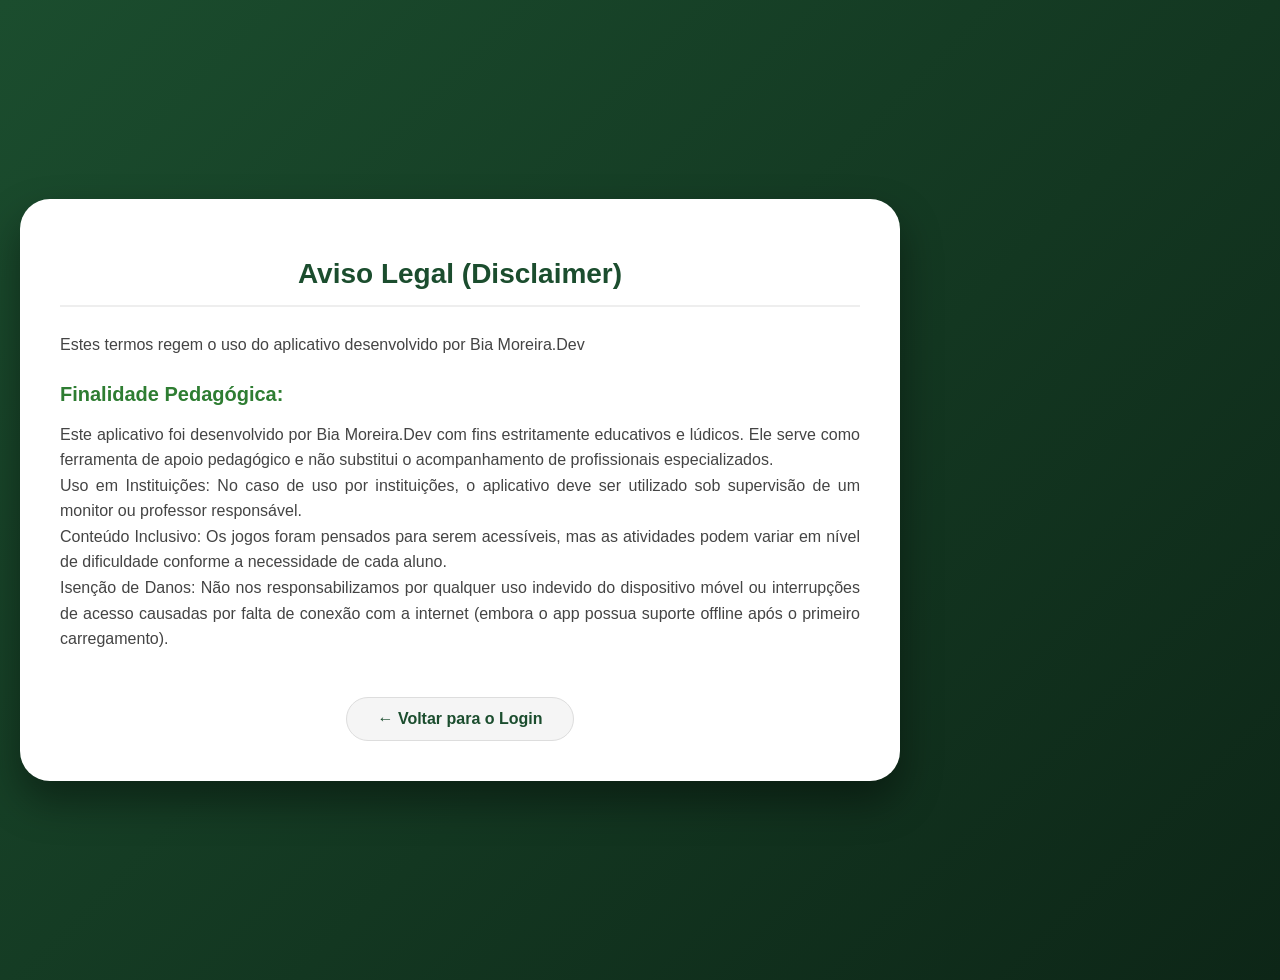
==== disclaimer.html @ 304348ff "App Pwa com jogos educativos Um Progressive Web App (PWA) de jogos educativos infantis, desenvolvido" ====
<!doctype html>
<html lang="pt-br">
  <head>
    <meta charset="UTF-8" />
    <meta name="viewport" content="width=device-width, initial-scale=1.0" />
    <title>Termos de Uso - Bia Moreira.Dev</title>
    <link rel="stylesheet" href="style.css" />
  </head>
  <body class="body-legal">
    <div class="card-legal">
      <h1>Aviso Legal (Disclaimer)</h1>

      <p>
        Estes termos regem o uso do aplicativo desenvolvido por Bia Moreira.Dev
      </p>

      <h2>Finalidade Pedagógica:</h2>
      <p>
        Este aplicativo foi desenvolvido por Bia Moreira.Dev com fins
        estritamente educativos e lúdicos. Ele serve como ferramenta de apoio
        pedagógico e não substitui o acompanhamento de profissionais
        especializados. <br />Uso em Instituições: No caso de uso por
        instituições, o aplicativo deve ser utilizado sob supervisão de um
        monitor ou professor responsável. <br />Conteúdo Inclusivo: Os jogos
        foram pensados para serem acessíveis, mas as atividades podem variar em
        nível de dificuldade conforme a necessidade de cada aluno. <br />Isenção
        de Danos: Não nos responsabilizamos por qualquer uso indevido do
        dispositivo móvel ou interrupções de acesso causadas por falta de
        conexão com a internet (embora o app possua suporte offline após o
        primeiro carregamento).
      </p>

      <div style="text-align: center">
        <a href="login.html" class="btn-voltar">← Voltar para o Login</a>
      </div>
    </div>
  </body>
</html>
---- style.css ----
/* ========================================================= */
/* 1. BASE E BARRA VERDE (COM AS SUAS CLASSES)               */
/* ========================================================= */
body {
    font-family: 'Inter', sans-serif;
    background-color: #f4fdf4;
    margin: 0;
    padding: 0;
    display: flex;
    flex-direction: column;
    align-items: center;
    overflow-x: hidden;
}

.barra-navegacao {
    width: 100%;
    background-color: #2e7d32;
    box-shadow: 0 2px 5px rgba(0,0,0,0.1);
    margin-bottom: 20px;
    display: flex;
    justify-content: center;
}

.nav-links {
    display: flex;
    justify-content: center;
    gap: 20px;
    padding: 15px 10px;
    flex-wrap: wrap;
}

.nav-links a { 
    color: white; 
    text-decoration: none; 
    font-weight: bold; 
    font-size: 18px; 
    padding: 5px 10px;
    transition: 0.3s;
}

.nav-links a.ativo, 
.nav-links a:hover { 
    border-bottom: 3px solid #a5d6a7; 
    color: #a5d6a7; 
}

/* ========================================================= */
/* 2. ALINHAMENTO DO TÍTULO E LAYOUT GERAL                   */
/* ========================================================= */
.main-content {
    display: flex;
    justify-content: center;
    width: 100%;
    padding: 20px;
    box-sizing: border-box;
}

.centralizador-jogo {
    display: flex;
    flex-direction: column;
    align-items: flex-start; /* Alinha o título exatamente no começo do grid */
}

.titulo-jogo { 
    color: #2e7d32; 
    margin-top: 0; 
    margin-bottom: 20px; 
    font-size: 28px; 
}

.layout-horizontal { 
    display: flex !important; 
    gap: 25px; 
    align-items: flex-start; 
}

/* ========================================================= */
/* 3. GRIDS DO CAÇA-PALAVRAS (FÁCIL, MÉDIO E DIFÍCIL)        */
/* ========================================================= */
.grid-8x8 { display: grid !important; grid-template-columns: repeat(8, 45px); grid-template-rows: repeat(13, 45px); gap: 6px; background: #e8f5e9; padding: 12px; border-radius: 12px; border: 4px solid #2e7d32; }
.grid-8x8 .letra { width: 45px; height: 45px; font-size: 20px; }

.grid-10x15 { display: grid !important; grid-template-columns: repeat(10, 38px); grid-template-rows: repeat(15, 38px); gap: 5px; background: #e8f5e9; padding: 10px; border-radius: 10px; border: 3px solid #2e7d32; }
.grid-10x15 .letra { width: 38px; height: 38px; font-size: 18px; }

.grid-12x16 { display: grid !important; grid-template-columns: repeat(12, 32px); grid-template-rows: repeat(16, 32px); gap: 3px; background: #e8f5e9; padding: 8px; border-radius: 8px; border: 3px solid #2e7d32; }
.grid-12x16 .letra { width: 32px; height: 32px; font-size: 15px; }

.letra { background: white; display: flex; align-items: center; justify-content: center; font-weight: bold; cursor: pointer; border-radius: 4px; user-select: none; }
.letra.selecionada { background-color: #ffeb3b; }
.letra.correta { background-color: #4caf50 !important; color: white !important; }


.cabecalho {
    text-align: center;
    width: 100%;
    margin-bottom: 20px;
}

.cabecalho h1 { color: #2e7d32; margin-bottom: 5px; }
.cabecalho p { margin-top: 0; color: #555; }

/* O seu grid original */
.tabuleiro {
    display: grid !important;
    grid-template-columns: repeat(4, 130px); /* 4 colunas */
    gap: 15px;
    justify-content: center;
    margin-top: 20px;
    width: 100%;
}

/* Estrutura 3D para a carta girar */
.carta {
    width: 130px;
    height: 180px;
    perspective: 1000px; /* Dá o efeito de profundidade 3D */
    cursor: pointer;
}

.carta-conteudo {
    width: 100%;
    height: 100%;
    position: relative;
    transition: transform 0.6s;
    transform-style: preserve-3d; /* Permite o giro frente/verso */
}

/* Classe que o  JS provavelmente adiciona quando a carta é clicada */
.carta.virada .carta-conteudo {
    transform: rotateY(180deg);
}

/* Estilo comum para as duas faces (frente e verso) */
.face {
    position: absolute;
    width: 100%;
    height: 100%;
    backface-visibility: hidden; /* Esconde as costas da carta */
    display: flex;
    align-items: center;
    justify-content: center;
    border-radius: 15px;
    box-shadow: 2px 4px 8px rgba(0,0,0,0.1);
}

/* O verso da carta (com a patinha) */
.face-capa {
    background-color: #4caf50;
    font-size: 50px;
}

/* A frente da carta (com a imagem do animal ou texto) */
.face-imagem {
    background-color: white;
    transform: rotateY(180deg); /* Já fica virada de costas esperando a animação */
    border: 2px solid #4caf50;
    box-sizing: border-box;
    text-align: center;
}

/* Responsividade do Tabuleiro no celular */
@media (max-width: 768px) {
    .tabuleiro { grid-template-columns: repeat(2, 130px); }
}

/* ========================================================= */
/* 5. PAINEL LATERAL E BOTÕES                                */
/* ========================================================= */
.painel-lateral { background: white; padding: 20px; border-radius: 8px; border: 2px solid #2e7d32; width: 220px; box-sizing: border-box; }
.painel-lateral h3 { margin-top: 0; color: #2e7d32; }
.painel-lateral ul { list-style: none; padding: 0; }
.painel-lateral li { margin-bottom: 10px; font-weight: bold; }
.palavra-encontrada { text-decoration: line-through; color: #bbb; font-style: italic; }

.botao-jogar { background: #2e7d32; color: white; border: none; padding: 12px; width: 100%; border-radius: 5px; cursor: pointer; font-weight: bold; margin-top: 10px; font-size: 16px; }

.modal { display: none; position: fixed; top: 0; left: 0; width: 100%; height: 100%; background: rgba(0,0,0,0.8); justify-content: center; align-items: center; z-index: 1000; }
.modal-conteudo { background: white; padding: 30px; border-radius: 15px; text-align: center; }

/* ========================================================= */
/* 6. RESPONSIVO PARA CELULAR                                */
/* ========================================================= */
@media (max-width: 768px) {
    .layout-horizontal { flex-direction: column; align-items: center; gap: 15px; }
    .centralizador-jogo { align-items: center; } /* Centraliza o título no celular */
    .painel-lateral { width: 100%; max-width: 350px; }
    
    /* Encolhendo os grids para caber na tela */
    .grid-8x8 { grid-template-columns: repeat(8, 35px); grid-template-rows: repeat(13, 35px); padding: 8px; }
    .grid-8x8 .letra { width: 35px; height: 35px; font-size: 16px; }
    
    .grid-10x15 { grid-template-columns: repeat(10, 28px); grid-template-rows: repeat(15, 28px); gap: 3px; padding: 6px; }
    .grid-10x15 .letra { width: 28px; height: 28px; font-size: 14px; }
    
    .grid-12x16 { grid-template-columns: repeat(12, 23px); grid-template-rows: repeat(16, 23px); gap: 2px; padding: 5px; }
    .grid-12x16 .letra { width: 23px; height: 23px; font-size: 12px; }
    
    /* Memória com 2 colunas no celular */
    .container-memoria { grid-template-columns: repeat(2, 130px) !important; }
}

/* BOTÃO ESPECÍFICO PARA A MEMÓRIA */
.botao-memoria {
    background: #2e7d32; 
    color: white; 
    border: none; 
    padding: 10px 30px; 
    border-radius: 5px; 
    cursor: pointer; 
    font-weight: bold; 
    font-size: 16px; 
    margin: 10px auto 20px auto; 
    display: block; /* Garante que ele fique centralizado e pequeno */
}

/* =========================================
   ESTILOS DA PÁGINA "OUTRAS ATIVIDADES"
   ========================================= */

.container-menu {
  text-align: center;
  padding: 40px 20px;
  font-family: 'Inter', sans-serif;
}

.titulo-sessao {
  color: #388e3c; /* Aquele verde bonito do projeto */
  font-size: 32px;
  margin-bottom: 40px;
}

.menu-jogos {
  display: flex;
  justify-content: center;
  gap: 30px;
  flex-wrap: wrap; /* Faz os cartões descerem se a tela do celular for menor */
}

/* O visual do cartão branco com borda verde */
.card-jogo {
  background-color: #ffffff;
  border: 3px solid #388e3c;
  border-radius: 20px;
  padding: 30px 20px;
  width: 260px;
  text-decoration: none;
  color: #333;
  display: flex;
  flex-direction: column;
  align-items: center;
  box-shadow: 0 6px 12px rgba(0,0,0,0.1); /* Uma sombrinha leve para dar destaque */
  transition: transform 0.2s; /* Animação suave */
}

/* Efeito de pular quando passa o mouse ou toca */
.card-jogo:hover {
  transform: translateY(-8px);
}

.card-jogo h3 {
  margin: 15px 0 10px 0;
  font-size: 24px;
  color: #388e3c;
}

.card-jogo p {
  font-size: 16px;
  margin-bottom: 25px;
  color: #666;
}

.icone {
  font-size: 60px; /* Emojis bem grandes */
}

/* O botão de JOGAR */
 
.botao-jogar {
  width: 50%;           /* Define a metade do tamanho */
  display: block;        /* Garante que o botão se comporte como um bloco */
  margin: 0 auto 20px;   /* '0 auto' centraliza horizontalmente / '20px' dá espaço do fundo */
  
  /* Ajustes extras para ficar "bonitão" */
  padding: 12px 0;       /* Mais conforto para o clique */
  border-radius: 10px;   /* Formato de pílula, que combina com o tema infantil */
  font-size: 14px;
  text-align: center;
  border: none;
  cursor: pointer;
}

/* Os cartões de "Em breve" que eu criei*/
.bloqueado {
  opacity: 0.6;
  cursor: not-allowed;
  border-color: #999;
}

.bloqueado h3 {
  color: #777;
}

 

@media (max-width: 600px) {
  /* Arruma o menu verde para os links não ficarem espremidos */
  .nav-links {
    display: flex !important;
    flex-wrap: wrap !important;
    justify-content: center !important;
    gap: 15px !important;
  }

  /* FORÇA o tabuleiro a ter 4 colunas exatas, sem vazar da tela */
  .tabuleiro {
    display: grid !important;
    grid-template-columns: repeat(4, 1fr) !important;
    gap: 6px !important; /* Espacinho pequeno entre as cartas */
    width: 100% !important;
    max-width: 100vw !important;
    padding: 10px !important;
    box-sizing: border-box !important;
    margin: 0 auto !important;
  }

  /* Esmaga as cartas para caberem nas 4 colunas e ficarem mais baixinhas */
  .carta {
    width: 100% !important;
    height: 85px !important; 
    margin: 0 !important; /* Tira qualquer margem antiga que esteja atrapalhando */
  }

  /* Ajusta o tamanho da patinha para o celular */
  .face-capa {
    font-size: 28px !important;
  }

  /* Ajusta o texto da carta virada (ex: CACHORRO) para não estourar a carta */
  .face-imagem {
    font-size: 10px !important;
    padding: 2px !important;
    word-break: break-word !important; /* Quebra a palavra no meio se for muito grande */
    line-height: 1.2 !important;
  }
}

/* =========================================
   PÁGINAS LEGAIS (Termos e Disclaimer)
   ========================================= */

/* Fundo consistente com o Login */
.body-legal {
    background: linear-gradient(135deg, #1b4d2e 0%, #0d2617 100%);
    min-height: 100vh;
    margin: 0;
    padding: 40px 20px; /* Espaço para não encostar no topo no mobile */
    font-family: 'Inter', sans-serif;
    display: flex;
    justify-content: center;
    align-items: flex-start; /* Alinha no topo para permitir scroll se o texto for longo */
}

/* Card de Conteúdo */
.card-legal {
    background: white;
    padding: 40px;
    border-radius: 30px;
    box-shadow: 0 20px 40px rgba(0,0,0,0.4);
    width: 100%;
    max-width: 800px; /* Um pouco mais largo para facilitar a leitura */
    animation: fadeIn 0.6s ease-out;
}

/* Títulos */
.card-legal h1 {
    color: #1b4d2e;
    font-size: 28px;
    margin-bottom: 25px;
    text-align: center;
    border-bottom: 2px solid #eee;
    padding-bottom: 15px;
}

.card-legal h2 {
    color: #2e7d32;
    font-size: 20px;
    margin-top: 25px;
    margin-bottom: 10px;
}

/* Texto e Parágrafos */
.card-legal p, .card-legal li {
    color: #444;
    font-size: 16px;
    line-height: 1.6; /* Espaçamento entre linhas para não cansar a vista */
    margin-bottom: 15px;
    text-align: justify;
}

/* Lista de itens */
.card-legal ul {
    padding-left: 20px;
    margin-bottom: 20px;
}

/* Botão Voltar (Estilo Pílula) */
.btn-voltar {
    display: inline-block;
    margin-top: 30px;
    padding: 12px 30px;
    background-color: #f5f5f5;
    color: #1b4d2e;
    text-decoration: none;
    border-radius: 50px;
    font-weight: bold;
    transition: background-color 0.3s, transform 0.2s;
    border: 1px solid #ddd;
}

.btn-voltar:hover {
    background-color: #eee;
    transform: translateX(-5px); /* Efeito de "voltar" */
}

/* Animação de entrada */
@keyframes fadeIn {
    from { opacity: 0; transform: translateY(10px); }
    to { opacity: 1; transform: translateY(0); }
}
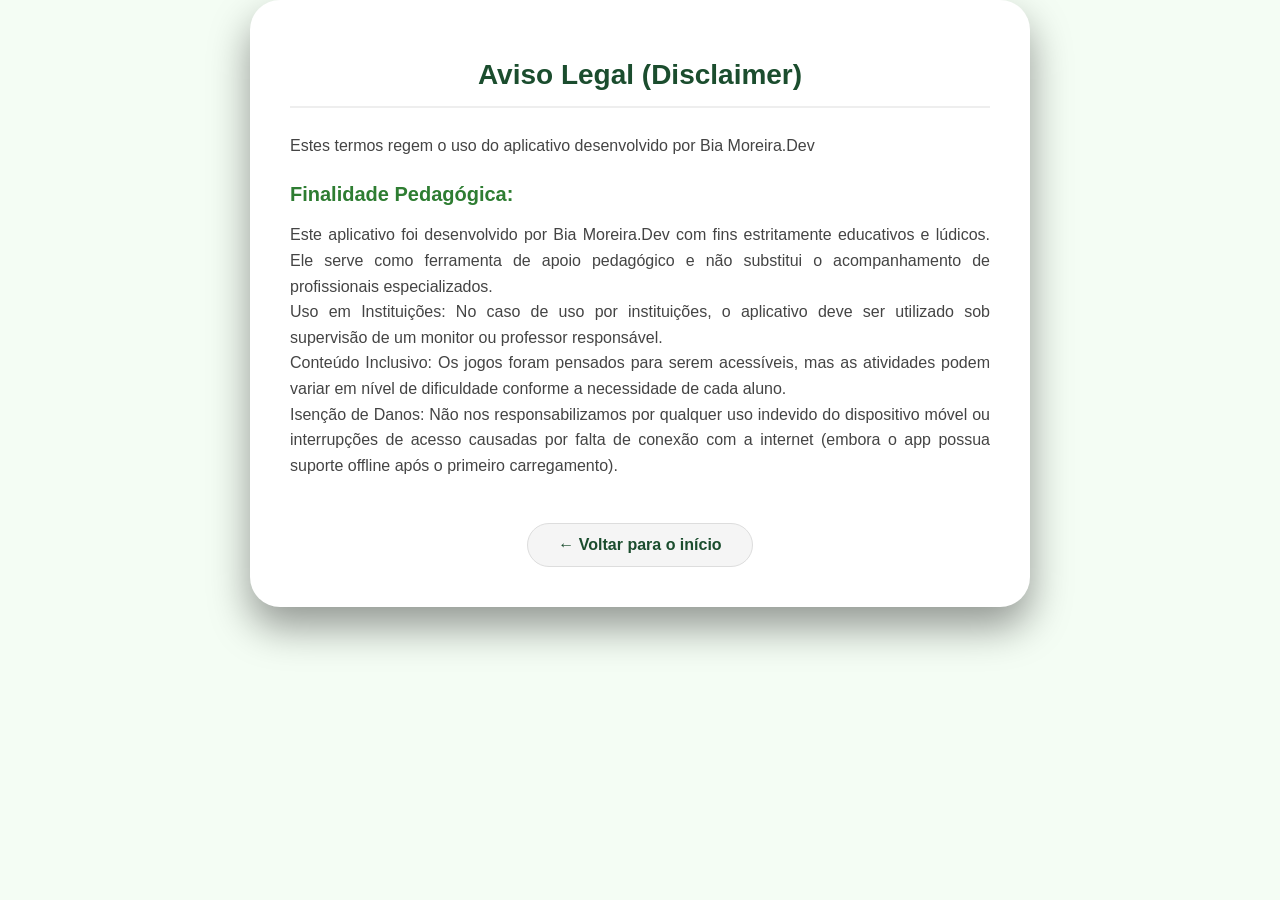
==== commit 415ea80b: "Melhorar a responsividade Alterei o max-width para melhorar a visibilidade em telas menores." ====
--- a/disclaimer.html
+++ b/disclaimer.html
@@ -31,7 +31,7 @@
       </p>
 
       <div style="text-align: center">
-        <a href="login.html" class="btn-voltar">← Voltar para o Login</a>
+        <a href="index.html" class="btn-voltar">← Voltar para o início</a>
       </div>
     </div>
   </body>
--- a/style.css
+++ b/style.css
@@ -102,12 +102,20 @@
 
 /* O seu grid original */
 .tabuleiro {
-    display: grid !important;
-    grid-template-columns: repeat(4, 130px); /* 4 colunas */
-    gap: 15px;
-    justify-content: center;
-    margin-top: 20px;
-    width: 100%;
+    display: grid;
+    /* Aqui está a mágica: 3 colunas iguais que se ajustam à tela */
+    grid-template-columns: repeat(3, 1fr); 
+    gap: 15px;             /* Espaço entre as cartas */
+    width: 95%;            /* Ocupa quase toda a largura do celular */
+    max-width: 400px;      /* Não deixa o jogo ficar gigante no computador */
+    margin: 20px auto;     /* Centraliza o tabuleiro na tela */
+}
+
+.carta {
+    aspect-ratio: 1 / 1;   /* Garante que a carta seja sempre um quadrado perfeito */
+    width: 100%;           /* A carta preenche o espaço da coluna do grid */
+    cursor: pointer;
+    perspective: 1000px;
 }
 
 /* Estrutura 3D para a carta girar */
@@ -303,8 +311,9 @@
 
  
 
+ 
 @media (max-width: 600px) {
-  /* Arruma o menu verde para os links não ficarem espremidos */
+  /* 1. Mantém seu menu organizado */
   .nav-links {
     display: flex !important;
     flex-wrap: wrap !important;
@@ -312,24 +321,30 @@
     gap: 15px !important;
   }
 
-  /* FORÇA o tabuleiro a ter 4 colunas exatas, sem vazar da tela */
+  /* 2. O TABULEIRO: Centralização Total */
   .tabuleiro {
     display: grid !important;
-    grid-template-columns: repeat(4, 1fr) !important;
-    gap: 6px !important; /* Espacinho pequeno entre as cartas */
+    /* Mantemos as 2 colunas que você gostou */
+    grid-template-columns: repeat(2, auto) !important; 
+    
+    /* Centraliza o conjunto das colunas na tela */
+    justify-content: center !important; 
+    /* Centraliza as cartas dentro de cada espaço */
+    justify-items: center !important;   
+    
+    gap: 20px !important;
     width: 100% !important;
-    max-width: 100vw !important;
-    padding: 10px !important;
-    box-sizing: border-box !important;
-    margin: 0 auto !important;
+    margin: 30px 0 !important; /* Espaço em cima e embaixo */
+    padding: 0 !important;
   }
 
-  /* Esmaga as cartas para caberem nas 4 colunas e ficarem mais baixinhas */
+  /* 3. AS CARTAS: Tamanho controlado para não esticar */
   .carta {
-    width: 100% !important;
-    height: 85px !important; 
-    margin: 0 !important; /* Tira qualquer margem antiga que esteja atrapalhando */
+    width: 140px !important;  /* Tamanho ideal para 2 colunas no celular */
+    height: 140px !important;
+    aspect-ratio: 1 / 1 !important;
   }
+}
 
   /* Ajusta o tamanho da patinha para o celular */
   .face-capa {
@@ -368,7 +383,7 @@
     border-radius: 30px;
     box-shadow: 0 20px 40px rgba(0,0,0,0.4);
     width: 100%;
-    max-width: 800px; /* Um pouco mais largo para facilitar a leitura */
+    max-width: 700px; /* Um pouco mais largo para facilitar a leitura */
     animation: fadeIn 0.6s ease-out;
 }
 
